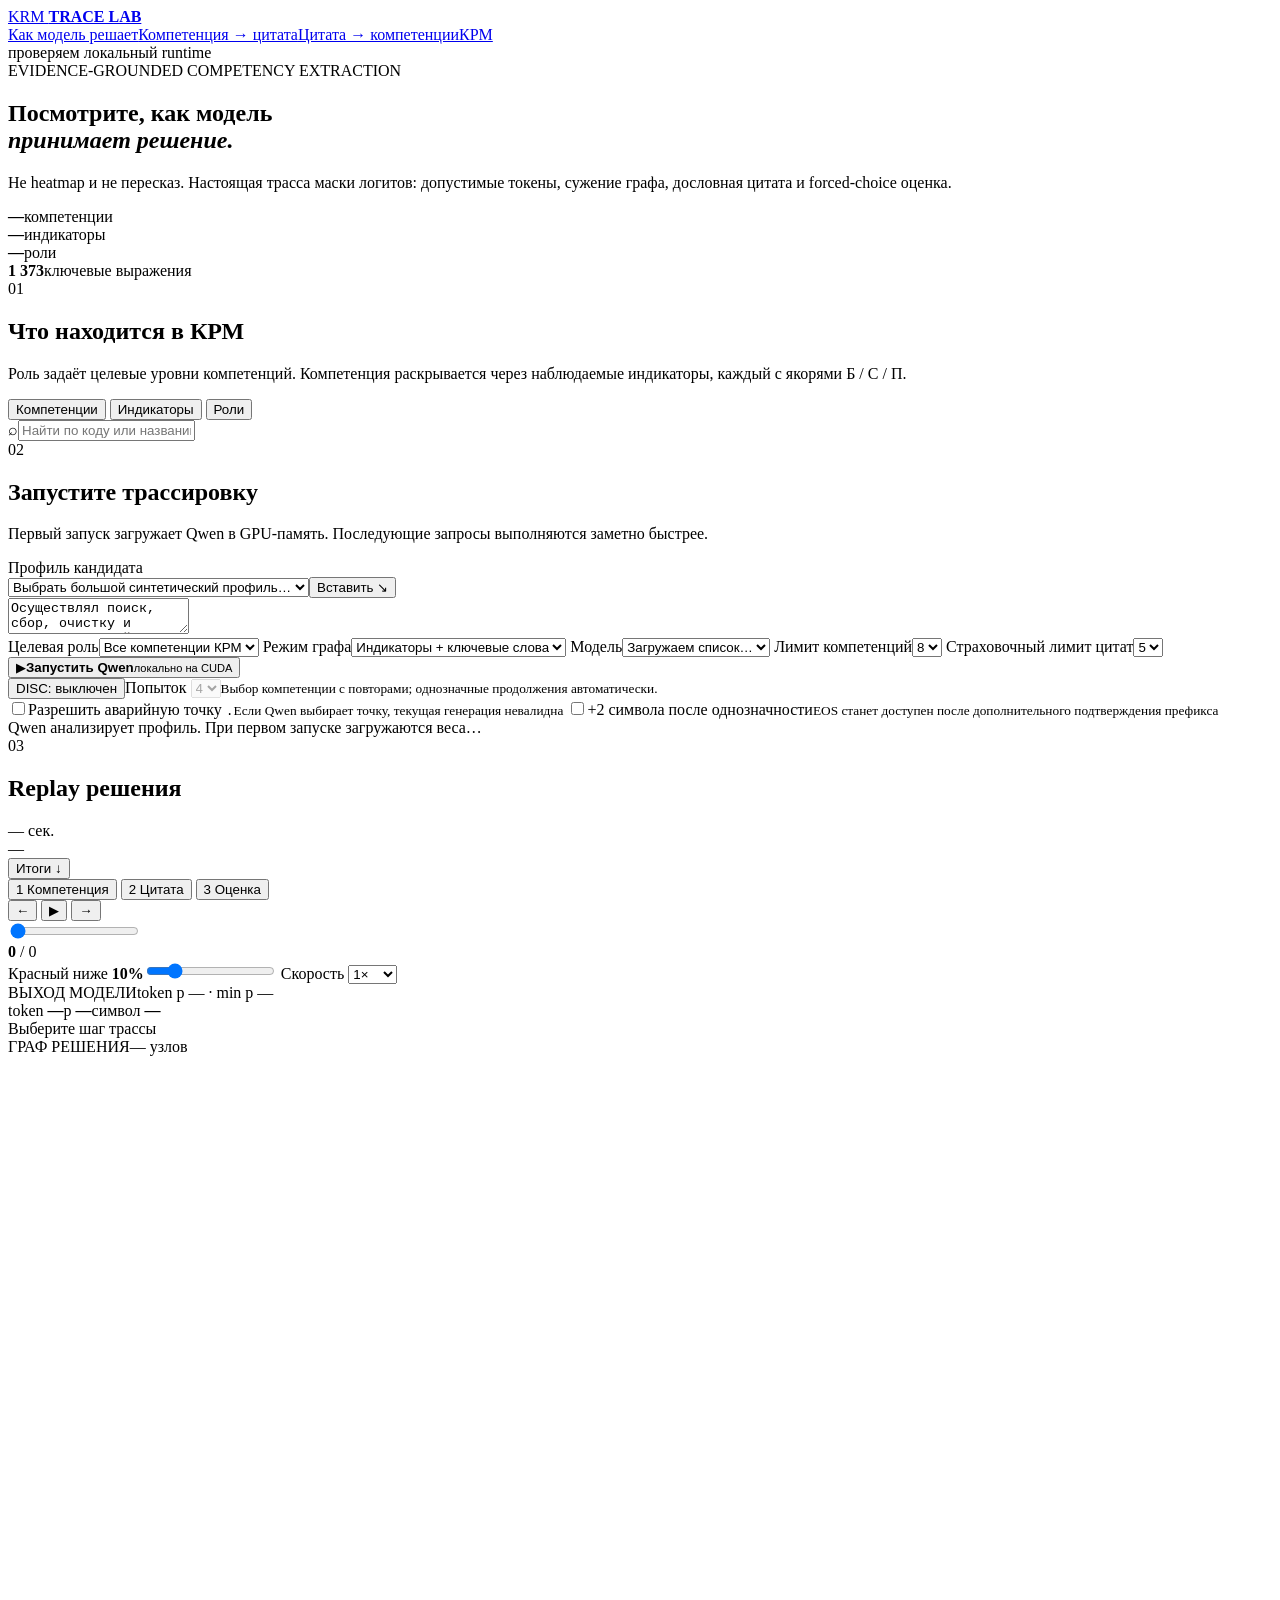
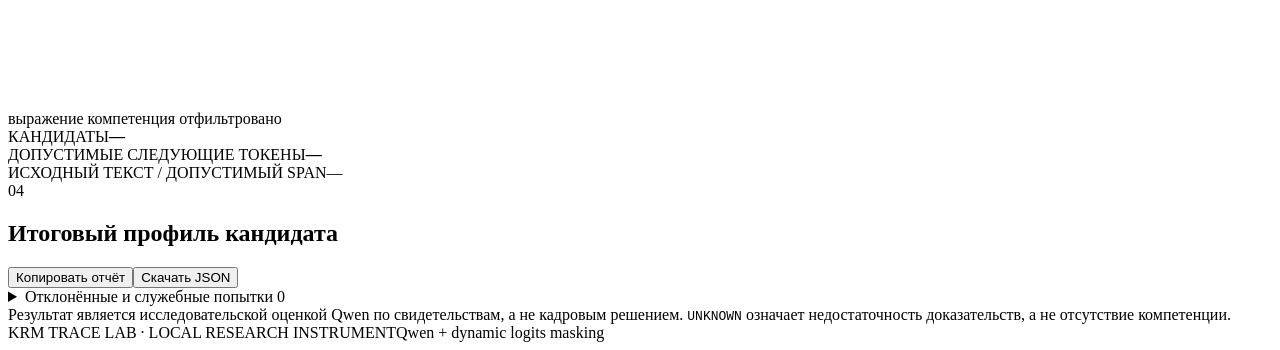
==== web/index.html @ c4361c45 "Score forced tokens and early-resolved tails in DISC; add backend profile DISC weights now follow Ye" ====
<!doctype html>
<html lang="ru">
<head>
  <meta charset="utf-8">
  <meta name="viewport" content="width=device-width,initial-scale=1">
  <title>KRM Trace Lab</title>
  <meta name="description" content="Интерактивная трассировка constrained decoding по графу компетенций КРМ">
  <link rel="stylesheet" href="/styles.css">
  <link rel="stylesheet" href="/enhancements.css">
  <link rel="stylesheet" href="/results.css">
  <link rel="stylesheet" href="/validation.css">
  <link rel="stylesheet" href="/catalog-details.css">
</head>
<body>
  <div class="noise"></div>
  <header class="topbar">
    <a class="brand" href="#top" aria-label="KRM Trace Lab">
      <span class="brand-mark"><i></i><i></i><i></i></span>
      <span>KRM <b>TRACE LAB</b></span>
    </a>
    <nav class="mode-nav"><a class="active" href="/#decision">Как модель решает</a><a href="/#analysis">Компетенция → цитата</a><a href="/quote-first.html">Цитата → компетенции</a><a href="/catalog.html">КРМ</a></nav>
    <div class="status"><span id="statusDot"></span><span id="statusText">проверяем локальный runtime</span></div>
  </header>

  <main id="top">
    <section class="hero" id="decision">
      <div class="eyebrow">EVIDENCE-GROUNDED COMPETENCY EXTRACTION</div>
      <h1>Посмотрите, как модель<br><em>принимает решение.</em></h1>
      <p>Не heatmap и не пересказ. Настоящая трасса маски логитов: допустимые токены, сужение графа, дословная цитата и forced-choice оценка.</p>
      <div class="metric-row" id="metrics">
        <div class="metric"><strong>—</strong><span>компетенции</span></div>
        <div class="metric"><strong>—</strong><span>индикаторы</span></div>
        <div class="metric"><strong>—</strong><span>роли</span></div>
        <div class="metric accent"><strong>1 373</strong><span>ключевые выражения</span></div>
      </div>
    </section>

    <section class="section explorer-section hidden" aria-hidden="true">
      <div class="section-head">
        <div><span class="section-no">01</span><h2>Что находится в КРМ</h2></div>
        <p>Роль задаёт целевые уровни компетенций. Компетенция раскрывается через наблюдаемые индикаторы, каждый с якорями Б / С / П.</p>
      </div>
      <div class="explorer">
        <div class="explorer-toolbar">
          <div class="tabs" role="tablist">
            <button class="tab active" data-tab="competencies">Компетенции <span id="competencyCount"></span></button>
            <button class="tab" data-tab="indicators">Индикаторы <span id="indicatorCount"></span></button>
            <button class="tab" data-tab="roles">Роли <span id="roleCount"></span></button>
          </div>
          <label class="search"><span>⌕</span><input id="catalogSearch" placeholder="Найти по коду или названию"></label>
        </div>
        <div class="catalog-grid" id="catalogGrid"><div class="skeleton"></div><div class="skeleton"></div><div class="skeleton"></div></div>
      </div>
    </section>

    <section class="section lab-section" id="analysis">
      <div class="section-head">
        <div><span class="section-no">02</span><h2>Запустите трассировку</h2></div>
        <p>Первый запуск загружает Qwen в GPU-память. Последующие запросы выполняются заметно быстрее.</p>
      </div>
      <div class="input-panel">
        <div class="input-topline">
          <label for="candidateText">Профиль кандидата</label>
          <div class="preset-controls"><select id="profilePreset"><option value="">Выбрать большой синтетический профиль…</option></select><button class="text-button" id="sampleBtn">Вставить ↘</button></div>
        </div>
        <textarea id="candidateText" spellcheck="false" placeholder="Опишите опыт, проекты и результаты кандидата…">Осуществлял поиск, сбор, очистку и предварительный анализ данных; проверял пропуски и аномалии, строил воспроизводимый EDA-отчёт.</textarea>
        <div class="run-row">
          <label class="select-wrap"><span>Целевая роль</span><select id="roleSelect"><option value="">Все компетенции КРМ</option></select></label>
          <label class="select-wrap"><span>Режим графа</span><select id="matchingBasis"><option value="competencies">Компетенции напрямую</option><option value="indicators">Индикаторы компетенции</option><option value="keywords">Ключевые слова</option><option value="both" selected>Индикаторы + ключевые слова</option></select></label>
          <label class="select-wrap"><span>Модель</span><select id="modelSelect"><option value="">Загружаем список…</option></select></label>
          <label class="select-wrap compact"><span>Лимит компетенций</span><select id="maxAttempts"><option>2</option><option>4</option><option>6</option><option selected>8</option></select></label>
          <label class="select-wrap compact"><span>Страховочный лимит цитат</span><select id="maxQuotes"><option>1</option><option>2</option><option>3</option><option>4</option><option selected>5</option></select></label>
          <button class="run-button" id="runBtn"><span class="run-icon">▶</span><span class="run-copy"><b>Запустить Qwen</b><small>локально на CUDA</small></span></button>
        </div>
        <div class="decode-options">
          <div class="disc-controls"><button type="button" class="text-button" id="discToggle" aria-pressed="false">DISC: выключен</button><label>Попыток <select id="discBudget" disabled><option>1</option><option>2</option><option selected>4</option><option>8</option></select></label><small>Выбор компетенции с повторами; однозначные продолжения автоматически.</small></div>
          <label><input id="allowAbortToken" type="checkbox"><span>Разрешить аварийную точку <code>.</code><small>Если Qwen выбирает точку, текущая генерация невалидна</small></span></label>
          <label><input id="extraCharsAfterResolution" type="checkbox"><span>+2 символа после однозначности<small>EOS станет доступен после дополнительного подтверждения префикса</small></span></label>
        </div>
        <div class="loading-bar" id="loadingBar"><i></i><span>Qwen анализирует профиль. При первом запуске загружаются веса…</span></div>
      </div>
    </section>

    <section class="section replay-section hidden" id="replaySection">
      <div class="section-head replay-heading">
        <div><span class="section-no">03</span><h2>Replay решения</h2></div>
        <div class="heading-pills"><div class="result-pill" id="overallTime">— сек.</div><div class="result-pill" id="resultPill">—</div><button class="result-pill result-link" id="showResultsBtn">Итоги ↓</button></div>
      </div>

      <div class="process-rail" id="processRail"></div>
      <div class="phase-switch">
        <button class="phase active" data-phase="selection"><span>1</span> Компетенция</button>
        <button class="phase" data-phase="quote"><span>2</span> Цитата</button>
        <button class="phase" data-phase="assessment"><span>3</span> Оценка</button>
        <div class="phase-line"><i id="phaseProgress"></i></div>
      </div>

      <div class="replay-controls">
        <button id="prevBtn" aria-label="Назад">←</button>
        <button class="play" id="playBtn" aria-label="Воспроизвести">▶</button>
        <button id="nextBtn" aria-label="Вперёд">→</button>
        <div class="timeline"><i id="timelineFill"></i><input id="timeline" type="range" min="0" max="0" value="0"></div>
        <div class="step-label"><b id="stepNow">0</b> / <span id="stepTotal">0</span></div>
        <label class="threshold">Красный ниже <b id="thresholdValue">10%</b><input id="confidenceThreshold" type="range" min="1" max="50" value="10"></label>
        <label class="speed">Скорость <select id="speed"><option value="700">0.5×</option><option value="350" selected>1×</option><option value="160">2×</option><option value="70">4×</option></select></label>
      </div>

      <div class="trace-grid">
        <article class="trace-card output-card">
          <header><span>ВЫХОД МОДЕЛИ</span><span class="confidence-badge" id="confidenceBadge">token p — · min p —</span></header>
          <div class="generated-output" id="generatedOutput"><span class="cursor"></span></div>
          <div class="token-meta"><span>token <b id="tokenId">—</b></span><span>p <b id="tokenProbability">—</b></span><span>символ <b id="charIndex">—</b></span></div>
          <div class="decision-note" id="decisionNote">Выберите шаг трассы</div>
        </article>

        <article class="trace-card graph-card">
          <header><span>ГРАФ РЕШЕНИЯ</span><span id="graphCount">— узлов</span></header>
          <svg id="graphSvg" viewBox="0 0 720 370" role="img" aria-label="Граф сужения компетенций"></svg>
          <div class="graph-legend"><span><i class="phrase-node"></i> выражение</span><span><i class="candidate-node"></i> компетенция</span><span><i class="removed-node"></i> отфильтровано</span></div>
        </article>

        <article class="trace-card candidates-card">
          <header><span>КАНДИДАТЫ</span><strong id="candidateCount">—</strong></header>
          <div class="candidate-list" id="candidateList"></div>
        </article>
      </div>

      <div class="lower-grid">
        <article class="trace-card allowed-card">
          <header><span>ДОПУСТИМЫЕ СЛЕДУЮЩИЕ ТОКЕНЫ</span><strong id="allowedCount">—</strong></header>
          <div class="allowed-tokens" id="allowedTokens"></div>
        </article>
        <article class="trace-card source-card">
          <header><span>ИСХОДНЫЙ ТЕКСТ / ДОПУСТИМЫЙ SPAN</span><span id="spanCount">—</span></header>
          <div class="source-text" id="sourceText"></div>
        </article>
      </div>

      <div class="verdict" id="verdict"></div>
      <div class="timing-panel" id="timingPanel"></div>
    </section>

    <section class="section results-section hidden" id="resultsSection">
      <div class="section-head">
        <div><span class="section-no">04</span><h2>Итоговый профиль кандидата</h2></div>
        <div class="result-actions"><button id="copyReportBtn">Копировать отчёт</button><button class="primary" id="exportJsonBtn">Скачать JSON</button></div>
      </div>
      <div class="summary-strip" id="summaryStrip"></div>
      <div class="final-validation" id="finalValidation"></div>
      <div class="final-results" id="finalResults"></div>
      <details class="rejected-panel" id="rejectedPanel">
        <summary>Отклонённые и служебные попытки <span id="rejectedCount">0</span></summary>
        <div id="rejectedResults"></div>
      </details>
      <div class="method-warning">Результат является исследовательской оценкой Qwen по свидетельствам, а не кадровым решением. <code>UNKNOWN</code> означает недостаточность доказательств, а не отсутствие компетенции.</div>
    </section>
  </main>

  <footer><span>KRM TRACE LAB · LOCAL RESEARCH INSTRUMENT</span><span>Qwen + dynamic logits masking</span></footer>
  <script src="/disc-ui.js" defer></script>
  <script src="/app.js" defer></script>
</body>
</html>
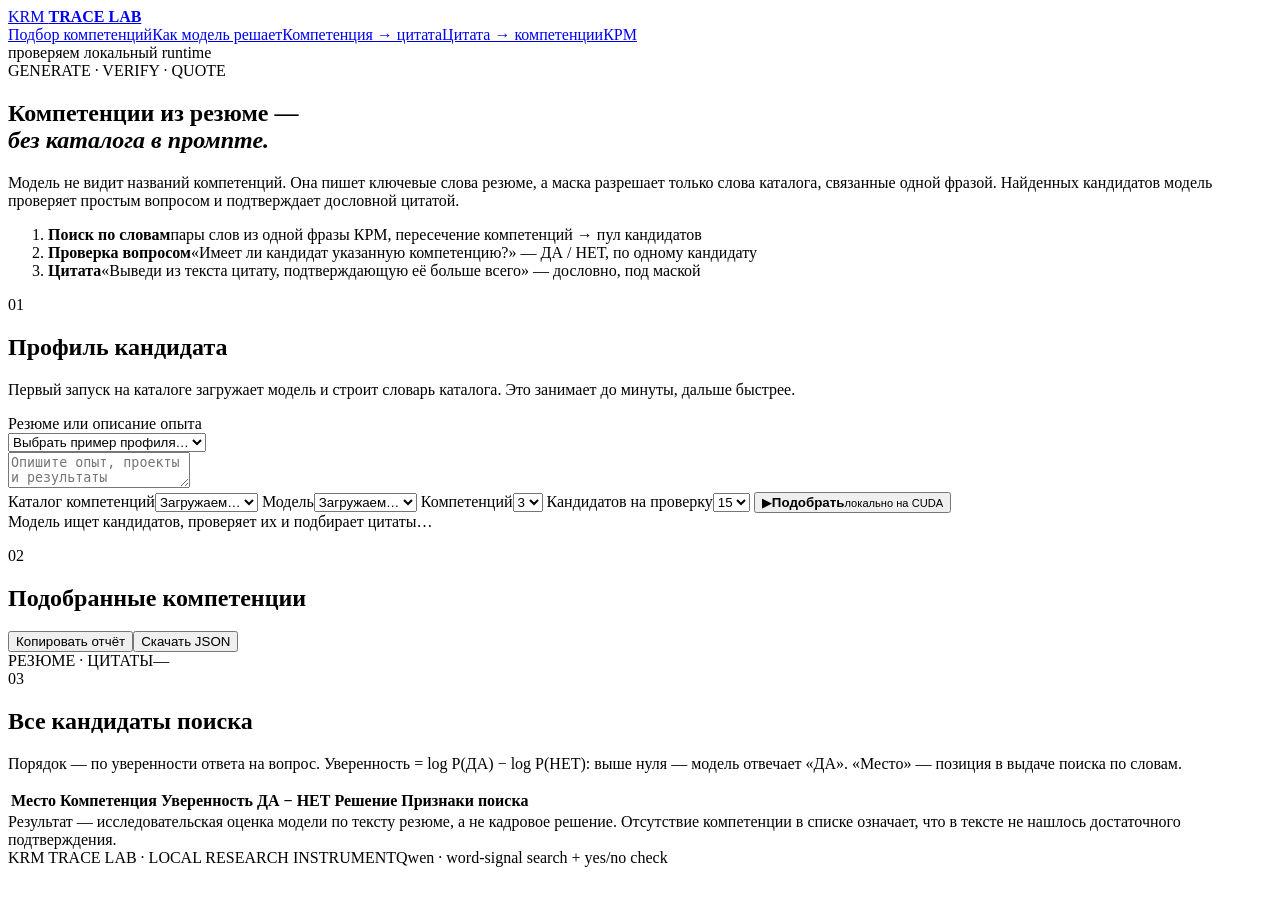
==== commit c54e90ce: "Exp 22: quotes after confirmation; updated selection system and web platform Co-Authored-By: Claude " ====
--- a/web/index.html
+++ b/web/index.html
@@ -4,160 +4,89 @@
   <meta charset="utf-8">
   <meta name="viewport" content="width=device-width,initial-scale=1">
   <title>KRM Trace Lab</title>
-  <meta name="description" content="Интерактивная трассировка constrained decoding по графу компетенций КРМ">
+  <meta name="description" content="Подбор компетенций КРМ по резюме: генерация по словам каталога, проверка вопросом и дословная цитата">
   <link rel="stylesheet" href="/styles.css">
   <link rel="stylesheet" href="/enhancements.css">
   <link rel="stylesheet" href="/results.css">
-  <link rel="stylesheet" href="/validation.css">
-  <link rel="stylesheet" href="/catalog-details.css">
+  <link rel="stylesheet" href="/selection.css">
 </head>
 <body>
   <div class="noise"></div>
   <header class="topbar">
-    <a class="brand" href="#top" aria-label="KRM Trace Lab">
+    <a class="brand" href="/" aria-label="KRM Trace Lab">
       <span class="brand-mark"><i></i><i></i><i></i></span>
       <span>KRM <b>TRACE LAB</b></span>
     </a>
-    <nav class="mode-nav"><a class="active" href="/#decision">Как модель решает</a><a href="/#analysis">Компетенция → цитата</a><a href="/quote-first.html">Цитата → компетенции</a><a href="/catalog.html">КРМ</a></nav>
+    <nav class="mode-nav"><a class="active" href="/">Подбор компетенций</a><a href="/trace.html#decision">Как модель решает</a><a href="/trace.html#analysis">Компетенция → цитата</a><a href="/quote-first.html">Цитата → компетенции</a><a href="/catalog.html">КРМ</a></nav>
     <div class="status"><span id="statusDot"></span><span id="statusText">проверяем локальный runtime</span></div>
   </header>
 
   <main id="top">
-    <section class="hero" id="decision">
-      <div class="eyebrow">EVIDENCE-GROUNDED COMPETENCY EXTRACTION</div>
-      <h1>Посмотрите, как модель<br><em>принимает решение.</em></h1>
-      <p>Не heatmap и не пересказ. Настоящая трасса маски логитов: допустимые токены, сужение графа, дословная цитата и forced-choice оценка.</p>
-      <div class="metric-row" id="metrics">
-        <div class="metric"><strong>—</strong><span>компетенции</span></div>
-        <div class="metric"><strong>—</strong><span>индикаторы</span></div>
-        <div class="metric"><strong>—</strong><span>роли</span></div>
-        <div class="metric accent"><strong>1 373</strong><span>ключевые выражения</span></div>
+    <section class="hero sel-hero">
+      <div class="eyebrow">GENERATE · VERIFY · QUOTE</div>
+      <h1>Компетенции из резюме —<br><em>без каталога в промпте.</em></h1>
+      <p>Модель не видит названий компетенций. Она пишет ключевые слова резюме, а маска разрешает только слова каталога, связанные одной фразой. Найденных кандидатов модель проверяет простым вопросом и подтверждает дословной цитатой.</p>
+      <ol class="sel-flow">
+        <li><b>Поиск по словам</b><span>пары слов из одной фразы КРМ, пересечение компетенций → пул кандидатов</span></li>
+        <li><b>Проверка вопросом</b><span>«Имеет ли кандидат указанную компетенцию?» — ДА / НЕТ, по одному кандидату</span></li>
+        <li><b>Цитата</b><span>«Выведи из текста цитату, подтверждающую её больше всего» — дословно, под маской</span></li>
+      </ol>
+    </section>
+
+    <section class="section">
+      <div class="section-head">
+        <div><span class="section-no">01</span><h2>Профиль кандидата</h2></div>
+        <p>Первый запуск на каталоге загружает модель и строит словарь каталога. Это занимает до минуты, дальше быстрее.</p>
+      </div>
+      <div class="input-panel">
+        <div class="input-topline">
+          <label for="candidateText">Резюме или описание опыта</label>
+          <div class="preset-controls"><select id="profilePreset"><option value="">Выбрать пример профиля…</option></select></div>
+        </div>
+        <textarea id="candidateText" spellcheck="false" placeholder="Опишите опыт, проекты и результаты кандидата…"></textarea>
+        <div class="run-row sel-run-row">
+          <label class="select-wrap"><span>Каталог компетенций</span><select id="catalogSelect"><option value="">Загружаем…</option></select></label>
+          <label class="select-wrap"><span>Модель</span><select id="modelSelect"><option value="">Загружаем…</option></select></label>
+          <label class="select-wrap compact"><span>Компетенций</span><select id="maxCompetencies"><option>1</option><option>2</option><option selected>3</option><option>4</option><option>5</option></select></label>
+          <label class="select-wrap compact"><span>Кандидатов на проверку</span><select id="poolSize"><option>5</option><option>10</option><option selected>15</option><option>20</option></select></label>
+          <button class="run-button" id="runBtn"><span class="run-icon">▶</span><span class="run-copy"><b>Подобрать</b><small>локально на CUDA</small></span></button>
+        </div>
+        <div class="loading-bar" id="loadingBar"><i></i><span id="loadingText">Модель ищет кандидатов, проверяет их и подбирает цитаты…</span></div>
+        <p class="sel-error hidden" id="errorBox" role="alert"></p>
       </div>
     </section>
 
-    <section class="section explorer-section hidden" aria-hidden="true">
+    <section class="section hidden" id="resultSection">
       <div class="section-head">
-        <div><span class="section-no">01</span><h2>Что находится в КРМ</h2></div>
-        <p>Роль задаёт целевые уровни компетенций. Компетенция раскрывается через наблюдаемые индикаторы, каждый с якорями Б / С / П.</p>
+        <div><span class="section-no">02</span><h2>Подобранные компетенции</h2></div>
+        <div class="result-actions"><button id="copyReportBtn">Копировать отчёт</button><button class="primary" id="exportJsonBtn">Скачать JSON</button></div>
       </div>
-      <div class="explorer">
-        <div class="explorer-toolbar">
-          <div class="tabs" role="tablist">
-            <button class="tab active" data-tab="competencies">Компетенции <span id="competencyCount"></span></button>
-            <button class="tab" data-tab="indicators">Индикаторы <span id="indicatorCount"></span></button>
-            <button class="tab" data-tab="roles">Роли <span id="roleCount"></span></button>
-          </div>
-          <label class="search"><span>⌕</span><input id="catalogSearch" placeholder="Найти по коду или названию"></label>
-        </div>
-        <div class="catalog-grid" id="catalogGrid"><div class="skeleton"></div><div class="skeleton"></div><div class="skeleton"></div></div>
+      <div class="summary-strip sel-summary" id="summaryStrip"></div>
+      <div class="sel-layout">
+        <div class="sel-picks" id="picks"></div>
+        <aside class="trace-card sel-source">
+          <header><span>РЕЗЮМЕ · ЦИТАТЫ</span><span id="quoteCount">—</span></header>
+          <div class="source-text" id="sourceText"></div>
+        </aside>
       </div>
     </section>
 
-    <section class="section lab-section" id="analysis">
+    <section class="section hidden" id="candidateSection">
       <div class="section-head">
-        <div><span class="section-no">02</span><h2>Запустите трассировку</h2></div>
-        <p>Первый запуск загружает Qwen в GPU-память. Последующие запросы выполняются заметно быстрее.</p>
+        <div><span class="section-no">03</span><h2>Все кандидаты поиска</h2></div>
+        <p>Порядок — по уверенности ответа на вопрос. Уверенность = log P(ДА) − log P(НЕТ): выше нуля — модель отвечает «ДА». «Место» — позиция в выдаче поиска по словам.</p>
       </div>
-      <div class="input-panel">
-        <div class="input-topline">
-          <label for="candidateText">Профиль кандидата</label>
-          <div class="preset-controls"><select id="profilePreset"><option value="">Выбрать большой синтетический профиль…</option></select><button class="text-button" id="sampleBtn">Вставить ↘</button></div>
-        </div>
-        <textarea id="candidateText" spellcheck="false" placeholder="Опишите опыт, проекты и результаты кандидата…">Осуществлял поиск, сбор, очистку и предварительный анализ данных; проверял пропуски и аномалии, строил воспроизводимый EDA-отчёт.</textarea>
-        <div class="run-row">
-          <label class="select-wrap"><span>Целевая роль</span><select id="roleSelect"><option value="">Все компетенции КРМ</option></select></label>
-          <label class="select-wrap"><span>Режим графа</span><select id="matchingBasis"><option value="competencies">Компетенции напрямую</option><option value="indicators">Индикаторы компетенции</option><option value="keywords">Ключевые слова</option><option value="both" selected>Индикаторы + ключевые слова</option></select></label>
-          <label class="select-wrap"><span>Модель</span><select id="modelSelect"><option value="">Загружаем список…</option></select></label>
-          <label class="select-wrap compact"><span>Лимит компетенций</span><select id="maxAttempts"><option>2</option><option>4</option><option>6</option><option selected>8</option></select></label>
-          <label class="select-wrap compact"><span>Страховочный лимит цитат</span><select id="maxQuotes"><option>1</option><option>2</option><option>3</option><option>4</option><option selected>5</option></select></label>
-          <button class="run-button" id="runBtn"><span class="run-icon">▶</span><span class="run-copy"><b>Запустить Qwen</b><small>локально на CUDA</small></span></button>
-        </div>
-        <div class="decode-options">
-          <div class="disc-controls"><button type="button" class="text-button" id="discToggle" aria-pressed="false">DISC: выключен</button><label>Попыток <select id="discBudget" disabled><option>1</option><option>2</option><option selected>4</option><option>8</option></select></label><small>Выбор компетенции с повторами; однозначные продолжения автоматически.</small></div>
-          <label><input id="allowAbortToken" type="checkbox"><span>Разрешить аварийную точку <code>.</code><small>Если Qwen выбирает точку, текущая генерация невалидна</small></span></label>
-          <label><input id="extraCharsAfterResolution" type="checkbox"><span>+2 символа после однозначности<small>EOS станет доступен после дополнительного подтверждения префикса</small></span></label>
-        </div>
-        <div class="loading-bar" id="loadingBar"><i></i><span>Qwen анализирует профиль. При первом запуске загружаются веса…</span></div>
+      <div class="trace-card sel-table-wrap">
+        <table class="sel-table">
+          <thead><tr><th>Место</th><th>Компетенция</th><th>Уверенность ДА − НЕТ</th><th>Решение</th><th>Признаки поиска</th></tr></thead>
+          <tbody id="candidateRows"></tbody>
+        </table>
       </div>
-    </section>
-
-    <section class="section replay-section hidden" id="replaySection">
-      <div class="section-head replay-heading">
-        <div><span class="section-no">03</span><h2>Replay решения</h2></div>
-        <div class="heading-pills"><div class="result-pill" id="overallTime">— сек.</div><div class="result-pill" id="resultPill">—</div><button class="result-pill result-link" id="showResultsBtn">Итоги ↓</button></div>
-      </div>
-
-      <div class="process-rail" id="processRail"></div>
-      <div class="phase-switch">
-        <button class="phase active" data-phase="selection"><span>1</span> Компетенция</button>
-        <button class="phase" data-phase="quote"><span>2</span> Цитата</button>
-        <button class="phase" data-phase="assessment"><span>3</span> Оценка</button>
-        <div class="phase-line"><i id="phaseProgress"></i></div>
-      </div>
-
-      <div class="replay-controls">
-        <button id="prevBtn" aria-label="Назад">←</button>
-        <button class="play" id="playBtn" aria-label="Воспроизвести">▶</button>
-        <button id="nextBtn" aria-label="Вперёд">→</button>
-        <div class="timeline"><i id="timelineFill"></i><input id="timeline" type="range" min="0" max="0" value="0"></div>
-        <div class="step-label"><b id="stepNow">0</b> / <span id="stepTotal">0</span></div>
-        <label class="threshold">Красный ниже <b id="thresholdValue">10%</b><input id="confidenceThreshold" type="range" min="1" max="50" value="10"></label>
-        <label class="speed">Скорость <select id="speed"><option value="700">0.5×</option><option value="350" selected>1×</option><option value="160">2×</option><option value="70">4×</option></select></label>
-      </div>
-
-      <div class="trace-grid">
-        <article class="trace-card output-card">
-          <header><span>ВЫХОД МОДЕЛИ</span><span class="confidence-badge" id="confidenceBadge">token p — · min p —</span></header>
-          <div class="generated-output" id="generatedOutput"><span class="cursor"></span></div>
-          <div class="token-meta"><span>token <b id="tokenId">—</b></span><span>p <b id="tokenProbability">—</b></span><span>символ <b id="charIndex">—</b></span></div>
-          <div class="decision-note" id="decisionNote">Выберите шаг трассы</div>
-        </article>
-
-        <article class="trace-card graph-card">
-          <header><span>ГРАФ РЕШЕНИЯ</span><span id="graphCount">— узлов</span></header>
-          <svg id="graphSvg" viewBox="0 0 720 370" role="img" aria-label="Граф сужения компетенций"></svg>
-          <div class="graph-legend"><span><i class="phrase-node"></i> выражение</span><span><i class="candidate-node"></i> компетенция</span><span><i class="removed-node"></i> отфильтровано</span></div>
-        </article>
-
-        <article class="trace-card candidates-card">
-          <header><span>КАНДИДАТЫ</span><strong id="candidateCount">—</strong></header>
-          <div class="candidate-list" id="candidateList"></div>
-        </article>
-      </div>
-
-      <div class="lower-grid">
-        <article class="trace-card allowed-card">
-          <header><span>ДОПУСТИМЫЕ СЛЕДУЮЩИЕ ТОКЕНЫ</span><strong id="allowedCount">—</strong></header>
-          <div class="allowed-tokens" id="allowedTokens"></div>
-        </article>
-        <article class="trace-card source-card">
-          <header><span>ИСХОДНЫЙ ТЕКСТ / ДОПУСТИМЫЙ SPAN</span><span id="spanCount">—</span></header>
-          <div class="source-text" id="sourceText"></div>
-        </article>
-      </div>
-
-      <div class="verdict" id="verdict"></div>
-      <div class="timing-panel" id="timingPanel"></div>
-    </section>
-
-    <section class="section results-section hidden" id="resultsSection">
-      <div class="section-head">
-        <div><span class="section-no">04</span><h2>Итоговый профиль кандидата</h2></div>
-        <div class="result-actions"><button id="copyReportBtn">Копировать отчёт</button><button class="primary" id="exportJsonBtn">Скачать JSON</button></div>
-      </div>
-      <div class="summary-strip" id="summaryStrip"></div>
-      <div class="final-validation" id="finalValidation"></div>
-      <div class="final-results" id="finalResults"></div>
-      <details class="rejected-panel" id="rejectedPanel">
-        <summary>Отклонённые и служебные попытки <span id="rejectedCount">0</span></summary>
-        <div id="rejectedResults"></div>
-      </details>
-      <div class="method-warning">Результат является исследовательской оценкой Qwen по свидетельствам, а не кадровым решением. <code>UNKNOWN</code> означает недостаточность доказательств, а не отсутствие компетенции.</div>
+      <div class="method-warning">Результат — исследовательская оценка модели по тексту резюме, а не кадровое решение. Отсутствие компетенции в списке означает, что в тексте не нашлось достаточного подтверждения.</div>
     </section>
   </main>
 
-  <footer><span>KRM TRACE LAB · LOCAL RESEARCH INSTRUMENT</span><span>Qwen + dynamic logits masking</span></footer>
-  <script src="/disc-ui.js" defer></script>
-  <script src="/app.js" defer></script>
+  <footer><span>KRM TRACE LAB · LOCAL RESEARCH INSTRUMENT</span><span>Qwen · word-signal search + yes/no check</span></footer>
+  <script src="/selection.js" defer></script>
 </body>
 </html>
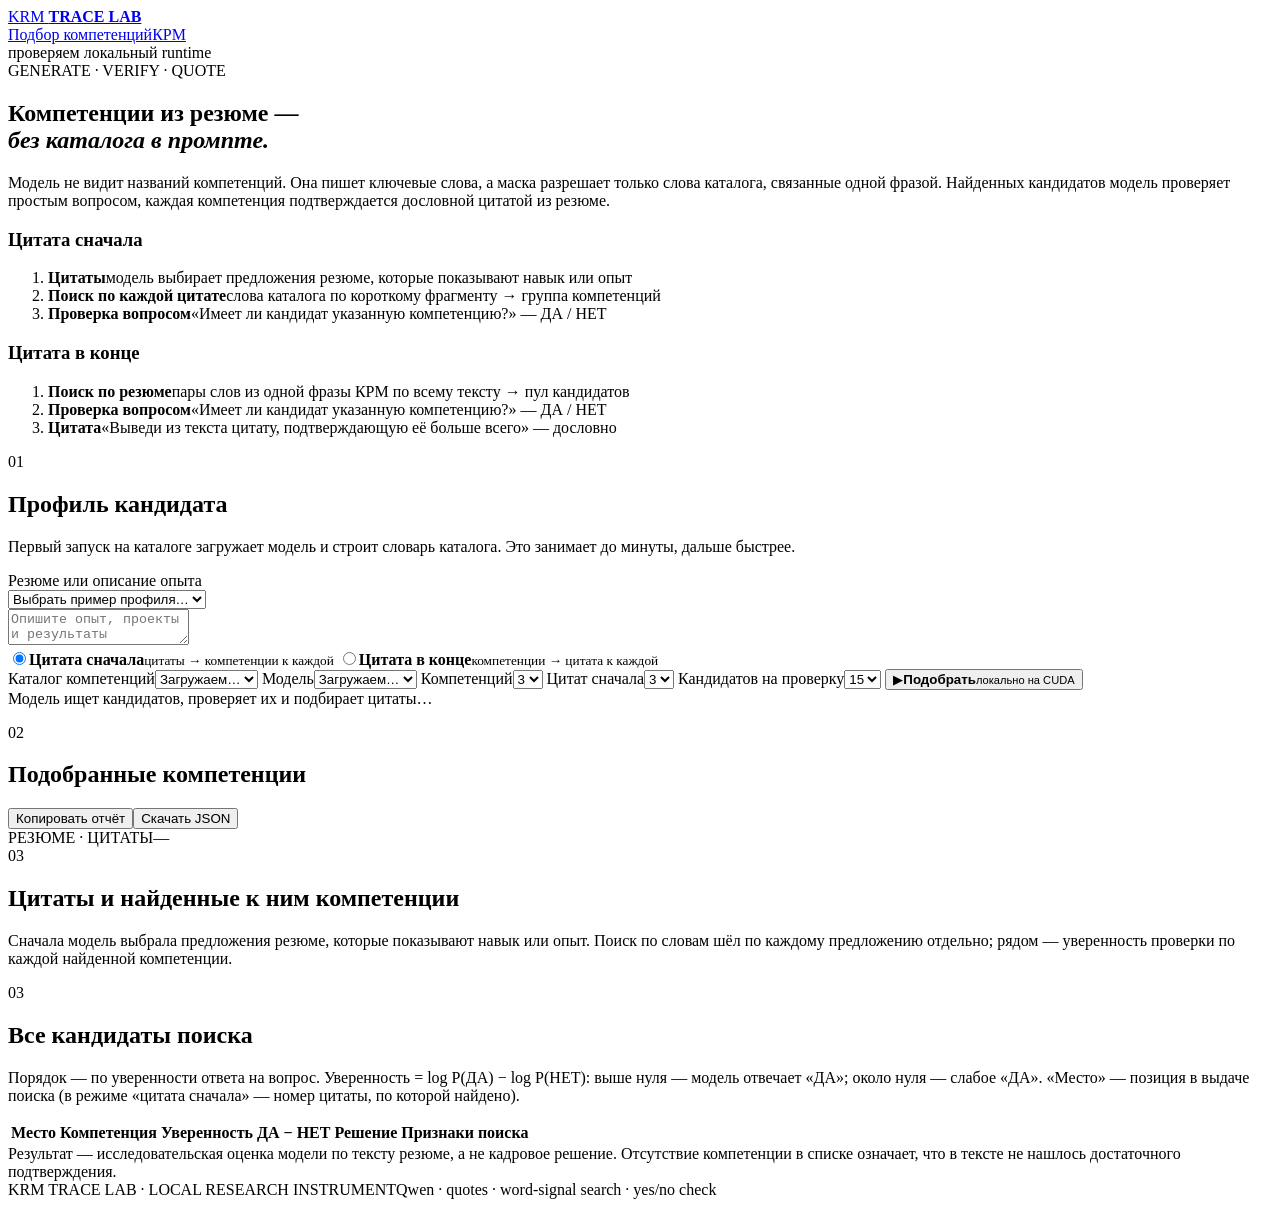
==== commit 41d929c1: "Exp 26: quote-first mode in the system, both modes on 1.5B and 3B; service with the two new modes on" ====
--- a/web/index.html
+++ b/web/index.html
@@ -17,7 +17,7 @@
       <span class="brand-mark"><i></i><i></i><i></i></span>
       <span>KRM <b>TRACE LAB</b></span>
     </a>
-    <nav class="mode-nav"><a class="active" href="/">Подбор компетенций</a><a href="/trace.html#decision">Как модель решает</a><a href="/trace.html#analysis">Компетенция → цитата</a><a href="/quote-first.html">Цитата → компетенции</a><a href="/catalog.html">КРМ</a></nav>
+    <nav class="mode-nav"><a class="active" href="/">Подбор компетенций</a><a href="/catalog.html">КРМ</a></nav>
     <div class="status"><span id="statusDot"></span><span id="statusText">проверяем локальный runtime</span></div>
   </header>
 
@@ -25,12 +25,25 @@
     <section class="hero sel-hero">
       <div class="eyebrow">GENERATE · VERIFY · QUOTE</div>
       <h1>Компетенции из резюме —<br><em>без каталога в промпте.</em></h1>
-      <p>Модель не видит названий компетенций. Она пишет ключевые слова резюме, а маска разрешает только слова каталога, связанные одной фразой. Найденных кандидатов модель проверяет простым вопросом и подтверждает дословной цитатой.</p>
-      <ol class="sel-flow">
-        <li><b>Поиск по словам</b><span>пары слов из одной фразы КРМ, пересечение компетенций → пул кандидатов</span></li>
-        <li><b>Проверка вопросом</b><span>«Имеет ли кандидат указанную компетенцию?» — ДА / НЕТ, по одному кандидату</span></li>
-        <li><b>Цитата</b><span>«Выведи из текста цитату, подтверждающую её больше всего» — дословно, под маской</span></li>
-      </ol>
+      <p>Модель не видит названий компетенций. Она пишет ключевые слова, а маска разрешает только слова каталога, связанные одной фразой. Найденных кандидатов модель проверяет простым вопросом, каждая компетенция подтверждается дословной цитатой из резюме.</p>
+      <div class="sel-modes">
+        <div class="sel-mode-card">
+          <h3>Цитата сначала</h3>
+          <ol class="sel-flow">
+            <li><b>Цитаты</b><span>модель выбирает предложения резюме, которые показывают навык или опыт</span></li>
+            <li><b>Поиск по каждой цитате</b><span>слова каталога по короткому фрагменту → группа компетенций</span></li>
+            <li><b>Проверка вопросом</b><span>«Имеет ли кандидат указанную компетенцию?» — ДА / НЕТ</span></li>
+          </ol>
+        </div>
+        <div class="sel-mode-card">
+          <h3>Цитата в конце</h3>
+          <ol class="sel-flow">
+            <li><b>Поиск по резюме</b><span>пары слов из одной фразы КРМ по всему тексту → пул кандидатов</span></li>
+            <li><b>Проверка вопросом</b><span>«Имеет ли кандидат указанную компетенцию?» — ДА / НЕТ</span></li>
+            <li><b>Цитата</b><span>«Выведи из текста цитату, подтверждающую её больше всего» — дословно</span></li>
+          </ol>
+        </div>
+      </div>
     </section>
 
     <section class="section">
@@ -44,11 +57,16 @@
           <div class="preset-controls"><select id="profilePreset"><option value="">Выбрать пример профиля…</option></select></div>
         </div>
         <textarea id="candidateText" spellcheck="false" placeholder="Опишите опыт, проекты и результаты кандидата…"></textarea>
+        <div class="sel-mode-switch" role="radiogroup" aria-label="Подход">
+          <label><input type="radio" name="mode" value="quote_first" checked><span><b>Цитата сначала</b><small>цитаты → компетенции к каждой</small></span></label>
+          <label><input type="radio" name="mode" value="quote_last"><span><b>Цитата в конце</b><small>компетенции → цитата к каждой</small></span></label>
+        </div>
         <div class="run-row sel-run-row">
           <label class="select-wrap"><span>Каталог компетенций</span><select id="catalogSelect"><option value="">Загружаем…</option></select></label>
           <label class="select-wrap"><span>Модель</span><select id="modelSelect"><option value="">Загружаем…</option></select></label>
           <label class="select-wrap compact"><span>Компетенций</span><select id="maxCompetencies"><option>1</option><option>2</option><option selected>3</option><option>4</option><option>5</option></select></label>
-          <label class="select-wrap compact"><span>Кандидатов на проверку</span><select id="poolSize"><option>5</option><option>10</option><option selected>15</option><option>20</option></select></label>
+          <label class="select-wrap compact" id="quotesField"><span>Цитат сначала</span><select id="quoteCountSelect"><option>2</option><option selected>3</option><option>4</option><option>5</option></select></label>
+          <label class="select-wrap compact hidden" id="poolField"><span>Кандидатов на проверку</span><select id="poolSize"><option>5</option><option>10</option><option selected>15</option><option>20</option></select></label>
           <button class="run-button" id="runBtn"><span class="run-icon">▶</span><span class="run-copy"><b>Подобрать</b><small>локально на CUDA</small></span></button>
         </div>
         <div class="loading-bar" id="loadingBar"><i></i><span id="loadingText">Модель ищет кандидатов, проверяет их и подбирает цитаты…</span></div>
@@ -71,10 +89,18 @@
       </div>
     </section>
 
+    <section class="section hidden" id="quoteSection">
+      <div class="section-head">
+        <div><span class="section-no">03</span><h2>Цитаты и найденные к ним компетенции</h2></div>
+        <p>Сначала модель выбрала предложения резюме, которые показывают навык или опыт. Поиск по словам шёл по каждому предложению отдельно; рядом — уверенность проверки по каждой найденной компетенции.</p>
+      </div>
+      <div class="sel-quote-grid" id="quoteCards"></div>
+    </section>
+
     <section class="section hidden" id="candidateSection">
       <div class="section-head">
-        <div><span class="section-no">03</span><h2>Все кандидаты поиска</h2></div>
-        <p>Порядок — по уверенности ответа на вопрос. Уверенность = log P(ДА) − log P(НЕТ): выше нуля — модель отвечает «ДА». «Место» — позиция в выдаче поиска по словам.</p>
+        <div><span class="section-no" id="candidateSectionNo">03</span><h2>Все кандидаты поиска</h2></div>
+        <p>Порядок — по уверенности ответа на вопрос. Уверенность = log P(ДА) − log P(НЕТ): выше нуля — модель отвечает «ДА»; около нуля — слабое «ДА». «Место» — позиция в выдаче поиска (в режиме «цитата сначала» — номер цитаты, по которой найдено).</p>
       </div>
       <div class="trace-card sel-table-wrap">
         <table class="sel-table">
@@ -86,7 +112,7 @@
     </section>
   </main>
 
-  <footer><span>KRM TRACE LAB · LOCAL RESEARCH INSTRUMENT</span><span>Qwen · word-signal search + yes/no check</span></footer>
+  <footer><span>KRM TRACE LAB · LOCAL RESEARCH INSTRUMENT</span><span>Qwen · quotes · word-signal search · yes/no check</span></footer>
   <script src="/selection.js" defer></script>
 </body>
 </html>
